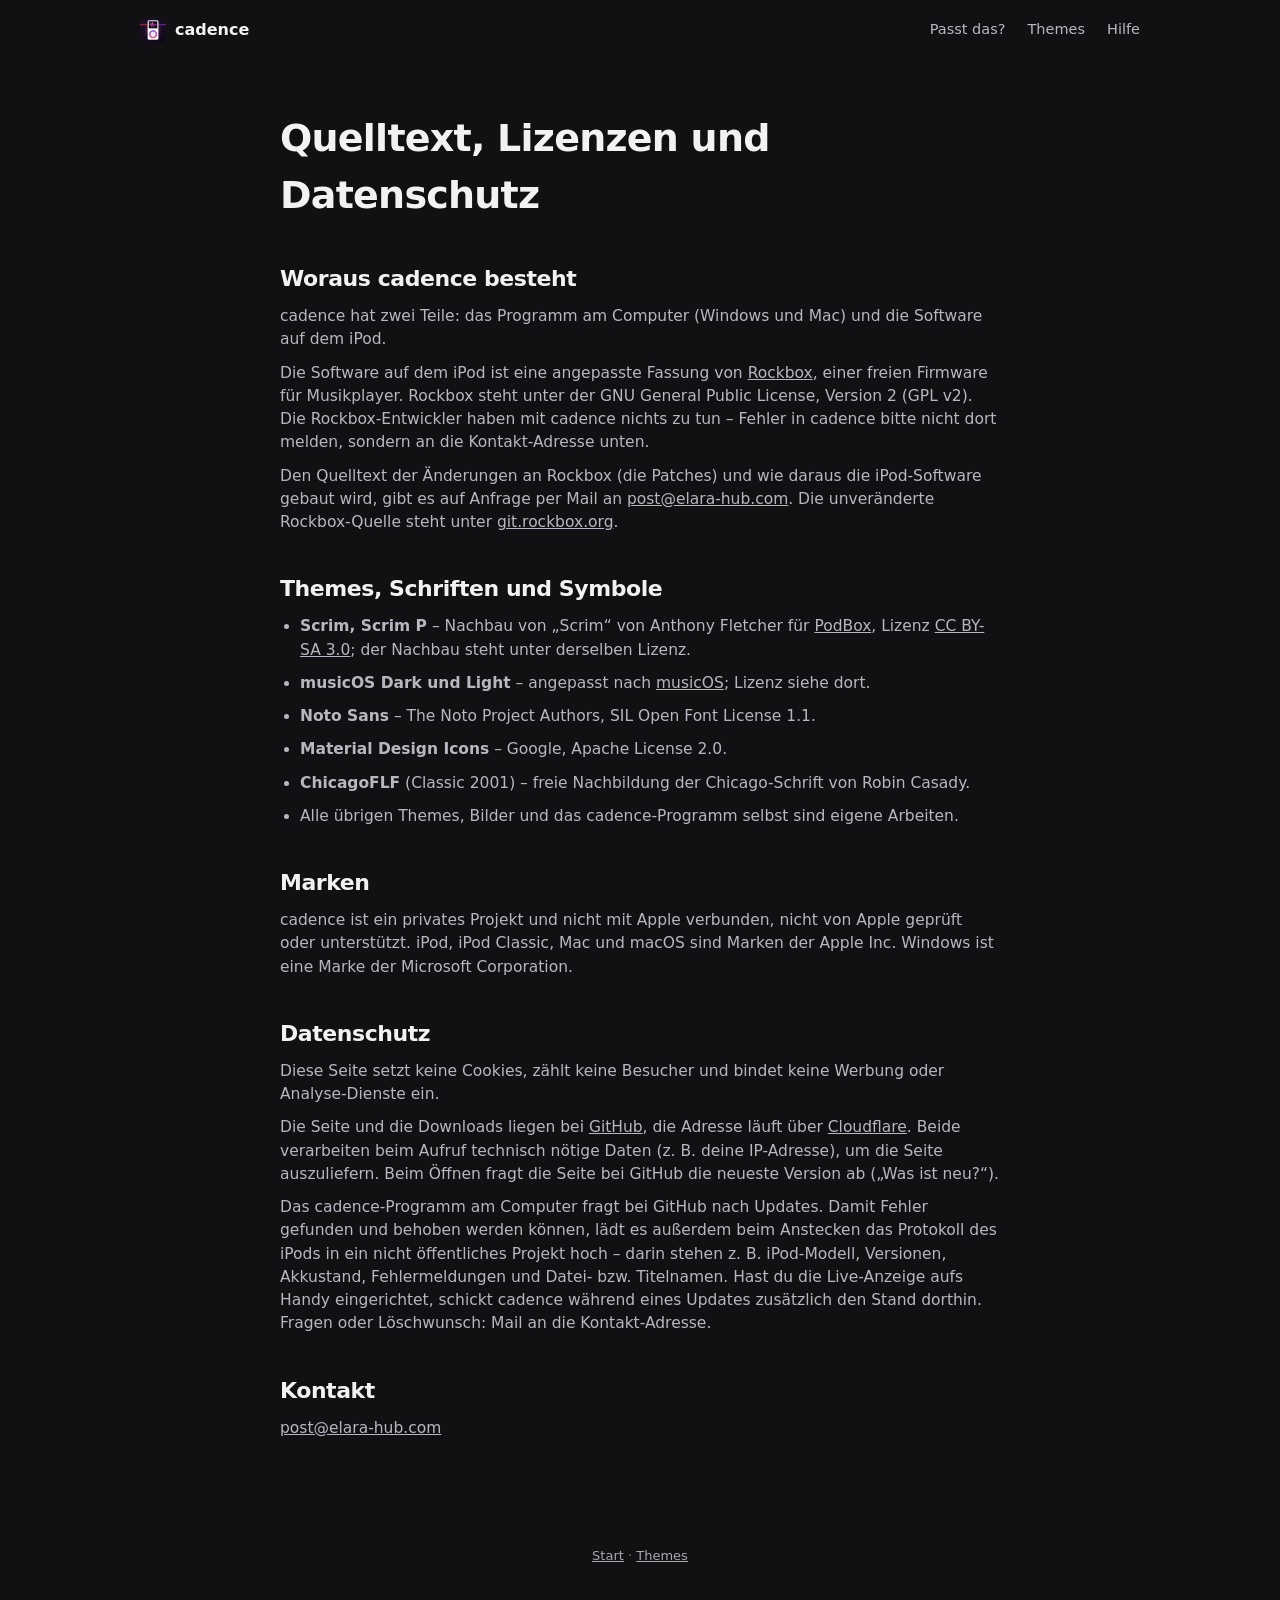
==== lizenzen.html @ da70cf5a "Download-Seite cadence.elara-hub.com: Start, Themes, Hilfe, Lizenzen + Datenschutz; Was ist neu auto" ====
<!doctype html>
<html lang="de">
<head>
<meta charset="utf-8">
<meta name="viewport" content="width=device-width,initial-scale=1">
<title>Quelltext, Lizenzen und Datenschutz – cadence</title>
<link rel="icon" href="bilder/logo-180.png">
<link rel="stylesheet" href="stil.css">
</head>
<body>
<header class="kopf"><div class="breit">
  <a class="marke" href="./"><img src="bilder/logo-180.png" alt="">cadence</a>
  <nav><a href="./#passt" class="weg">Passt das?</a><a href="themes.html">Themes</a><a href="./#hilfe">Hilfe</a></nav>
</div></header>

<section class="dunkel text"><div class="breit" style="max-width:760px">
  <h1>Quelltext, Lizenzen und Datenschutz</h1>

  <h2>Woraus cadence besteht</h2>
  <p>cadence hat zwei Teile: das Programm am Computer (Windows und Mac) und die Software auf dem iPod.</p>
  <p>Die Software auf dem iPod ist eine angepasste Fassung von <a href="https://www.rockbox.org">Rockbox</a>, einer freien
     Firmware für Musikplayer. Rockbox steht unter der GNU General Public License, Version 2 (GPL v2). Die Rockbox-Entwickler
     haben mit cadence nichts zu tun – Fehler in cadence bitte nicht dort melden, sondern an die Kontakt-Adresse unten.</p>
  <p>Den Quelltext der Änderungen an Rockbox (die Patches) und wie daraus die iPod-Software gebaut wird, gibt es auf
     Anfrage per Mail an <a href="mailto:post@elara-hub.com">post@elara-hub.com</a>. Die unveränderte Rockbox-Quelle
     steht unter <a href="https://git.rockbox.org">git.rockbox.org</a>.</p>

  <h2>Themes, Schriften und Symbole</h2>
  <ul>
    <li><b>Scrim, Scrim P</b> – Nachbau von „Scrim“ von Anthony Fletcher für
        <a href="https://github.com/anthonyfletcher/podbox">PodBox</a>, Lizenz
        <a href="https://creativecommons.org/licenses/by-sa/3.0/deed.de">CC BY-SA 3.0</a>; der Nachbau steht unter derselben Lizenz.</li>
    <li><b>musicOS Dark und Light</b> – angepasst nach <a href="https://github.com/federicoplg/musicOS">musicOS</a>; Lizenz siehe dort.</li>
    <li><b>Noto Sans</b> – The Noto Project Authors, SIL Open Font License 1.1.</li>
    <li><b>Material Design Icons</b> – Google, Apache License 2.0.</li>
    <li><b>ChicagoFLF</b> (Classic 2001) – freie Nachbildung der Chicago-Schrift von Robin Casady.</li>
    <li>Alle übrigen Themes, Bilder und das cadence-Programm selbst sind eigene Arbeiten.</li>
  </ul>

  <h2>Marken</h2>
  <p>cadence ist ein privates Projekt und nicht mit Apple verbunden, nicht von Apple geprüft oder unterstützt.
     iPod, iPod Classic, Mac und macOS sind Marken der Apple Inc. Windows ist eine Marke der Microsoft Corporation.</p>

  <h2 id="datenschutz">Datenschutz</h2>
  <p>Diese Seite setzt keine Cookies, zählt keine Besucher und bindet keine Werbung oder Analyse-Dienste ein.</p>
  <p>Die Seite und die Downloads liegen bei <a href="https://docs.github.com/de/site-policy/privacy-policies/github-general-privacy-statement">GitHub</a>,
     die Adresse läuft über <a href="https://www.cloudflare.com/de-de/privacypolicy/">Cloudflare</a>. Beide verarbeiten beim
     Aufruf technisch nötige Daten (z. B. deine IP-Adresse), um die Seite auszuliefern. Beim Öffnen fragt die Seite bei
     GitHub die neueste Version ab („Was ist neu?“).</p>
  <p>Das cadence-Programm am Computer fragt bei GitHub nach Updates. Damit Fehler gefunden und behoben werden können,
     lädt es außerdem beim Anstecken das Protokoll des iPods in ein nicht öffentliches Projekt hoch – darin stehen z. B.
     iPod-Modell, Versionen, Akkustand, Fehlermeldungen und Datei- bzw. Titelnamen. Hast du die Live-Anzeige aufs Handy
     eingerichtet, schickt cadence während eines Updates zusätzlich den Stand dorthin. Fragen oder Löschwunsch:
     Mail an die Kontakt-Adresse.</p>

  <h2>Kontakt</h2>
  <p><a href="mailto:post@elara-hub.com">post@elara-hub.com</a></p>
</div></section>

<footer><a href="./">Start</a> · <a href="themes.html">Themes</a></footer>
</body>
</html>
---- stil.css ----
/* cadence – Download-Seite (cadence.elara-hub.com). Gemeinsamer Stil für alle Seiten. */
*{box-sizing:border-box;margin:0}
:root{--dunkel:#111114;--karte:#1b1b20;--rand:#33333b;--text:#f2f2f4;--grau:#b7b7c0;--leise:#7d7d88;
  --hell:#f5f5f7;--htext:#1d1d1f;--hgrau:#55555c;--akzent:#c2185b}
html{scroll-behavior:smooth}
body{font-family:"Segoe UI",-apple-system,BlinkMacSystemFont,system-ui,sans-serif;background:var(--dunkel);color:var(--text);
  -webkit-font-smoothing:antialiased;line-height:1.5}
a{color:inherit}
img{max-width:100%}
.breit{max-width:1040px;margin:0 auto;padding:0 20px}

/* Kopf */
.kopf{position:absolute;top:0;left:0;right:0;z-index:2}
.kopf .breit{display:flex;align-items:center;justify-content:space-between;height:60px}
.kopf a{text-decoration:none;color:var(--grau);font-size:14.5px}
.kopf a:hover{color:var(--text)}
.kopf .marke{display:flex;align-items:center;gap:9px;color:var(--text);font-weight:600;font-size:16px}
.kopf .marke img{width:26px;height:26px;border-radius:6px}
.kopf nav{display:flex;gap:22px}

/* Start */
.hero{padding:118px 20px 0;text-align:center;overflow:hidden;
  background:radial-gradient(1100px 520px at 50% -80px,#5a1d4a 0%,#2a1430 38%,var(--dunkel) 72%)}
.hero .logo{width:96px;height:96px;border-radius:22px}
.hero h1{font-size:clamp(48px,9vw,80px);font-weight:700;letter-spacing:-.035em;margin-top:22px;line-height:1.05}
.unter{font-size:clamp(17px,2.4vw,21px);color:var(--grau);margin:14px auto 34px;max-width:560px}
.knoepfe{display:flex;gap:12px;justify-content:center;flex-wrap:wrap}
.knopf{display:inline-flex;flex-direction:column;align-items:flex-start;padding:14px 26px;border-radius:14px;
  text-decoration:none;color:#fff;font-weight:600;font-size:17px;min-width:240px;transition:transform .15s}
.knopf:hover{transform:translateY(-1px)}
.knopf small{font-weight:400;font-size:13px;opacity:.7;margin-top:2px}
.knopf.haupt{background:#fff;color:var(--dunkel)}
.knopf.neben{border:1px solid #3b3b44;background:var(--karte)}
.info{color:var(--leise);font-size:13.5px;margin-top:18px}
.info a{color:var(--grau)}
.schirme{display:flex;gap:18px;justify-content:center;margin:64px auto 0}
.schirm{width:224px;flex:none;border-radius:14px 14px 0 0;overflow:hidden;background:#000;padding:10px 10px 0;
  box-shadow:0 -10px 50px rgba(0,0,0,.5)}
.schirm img{display:block;width:100%;border-radius:4px 4px 0 0}
.schirm:nth-child(odd){transform:translateY(22px)}

/* helle Abschnitte */
.hell{background:var(--hell);color:var(--htext);padding:72px 0 80px}
.hell + .hell{padding-top:0}
h2{font-size:clamp(26px,4vw,32px);font-weight:650;letter-spacing:-.02em;text-align:center}
.zeile{text-align:center;color:var(--hgrau);margin-top:8px}
.raster{display:grid;grid-template-columns:repeat(3,minmax(0,1fr));gap:16px;margin-top:34px}
.karte{background:#fff;border-radius:18px;padding:24px 22px;font-size:15.5px;color:var(--hgrau)}
.karte b{display:block;color:var(--htext);font-size:17px;margin-bottom:6px}
.nr{color:var(--akzent);font-weight:700;font-size:13px;letter-spacing:.06em}
.passt{display:grid;grid-template-columns:1fr 1fr;gap:16px;margin-top:34px}
.passt ul{list-style:none;padding:0}
.passt li{padding:7px 0;border-bottom:1px solid #ececf0}
.passt li:last-child{border:0}
.ja::before{content:"✓";color:#1a8a4a;font-weight:700;margin-right:10px}
.nein::before{content:"–";color:#b0b0b8;font-weight:700;margin-right:12px}

/* dunkle Abschnitte */
.dunkel{padding:72px 0}
.galerie{display:grid;grid-template-columns:repeat(auto-fill,minmax(220px,1fr));gap:22px;margin-top:34px}
.galerie figure{margin:0}
.galerie .rahmen{background:#000;border-radius:12px;padding:8px;box-shadow:0 10px 40px rgba(0,0,0,.4)}
.galerie img{display:block;width:100%;border-radius:4px;image-rendering:auto}
.galerie figcaption{color:var(--grau);font-size:14px;margin-top:10px;text-align:center}
.mehr{text-align:center;margin-top:28px}
.mehr a{color:var(--grau);font-size:15px}

/* Fragen */
details{background:#fff;border-radius:14px;padding:16px 20px;margin-top:10px}
summary{cursor:pointer;font-weight:600;color:var(--htext);list-style:none}
summary::-webkit-details-marker{display:none}
summary::after{content:"+";float:right;color:var(--leise);font-weight:400}
details[open] summary::after{content:"–"}
details p, details ol{color:var(--hgrau);font-size:15px;margin-top:10px}
details ol{padding-left:20px}
code{background:#f0f0f3;border-radius:6px;padding:2px 7px;font-family:ui-monospace,Consolas,monospace;font-size:13.5px;color:var(--htext)}
.fragen{max-width:720px;margin:28px auto 0}

/* Neu */
.neu{max-width:720px;margin:28px auto 0;background:#fff;border-radius:18px;padding:24px 26px;color:var(--hgrau);font-size:15.5px}
.neu h3{color:var(--htext);font-size:18px;margin-bottom:8px}
.neu ul{padding-left:18px}
.neu li{margin-top:6px}

/* Textseiten */
.text{padding:110px 0 70px}
.text h1{font-size:38px;letter-spacing:-.02em}
.text h2{text-align:left;font-size:22px;margin-top:38px}
.text p,.text li{color:var(--grau);margin-top:10px;font-size:15.5px}
.text ul{padding-left:20px}

footer{padding:34px 20px 44px;color:var(--leise);font-size:13px;text-align:center;line-height:1.8}
footer a{color:#a8a8b2}

@media (max-width:760px){
  .kopf nav{gap:14px}.kopf nav a.weg{display:none}
  .raster,.passt{grid-template-columns:1fr}
  .knopf{width:100%;max-width:340px}
  .schirm{width:150px}.schirm:nth-child(n+4){display:none}
  .schirme{gap:12px}
}
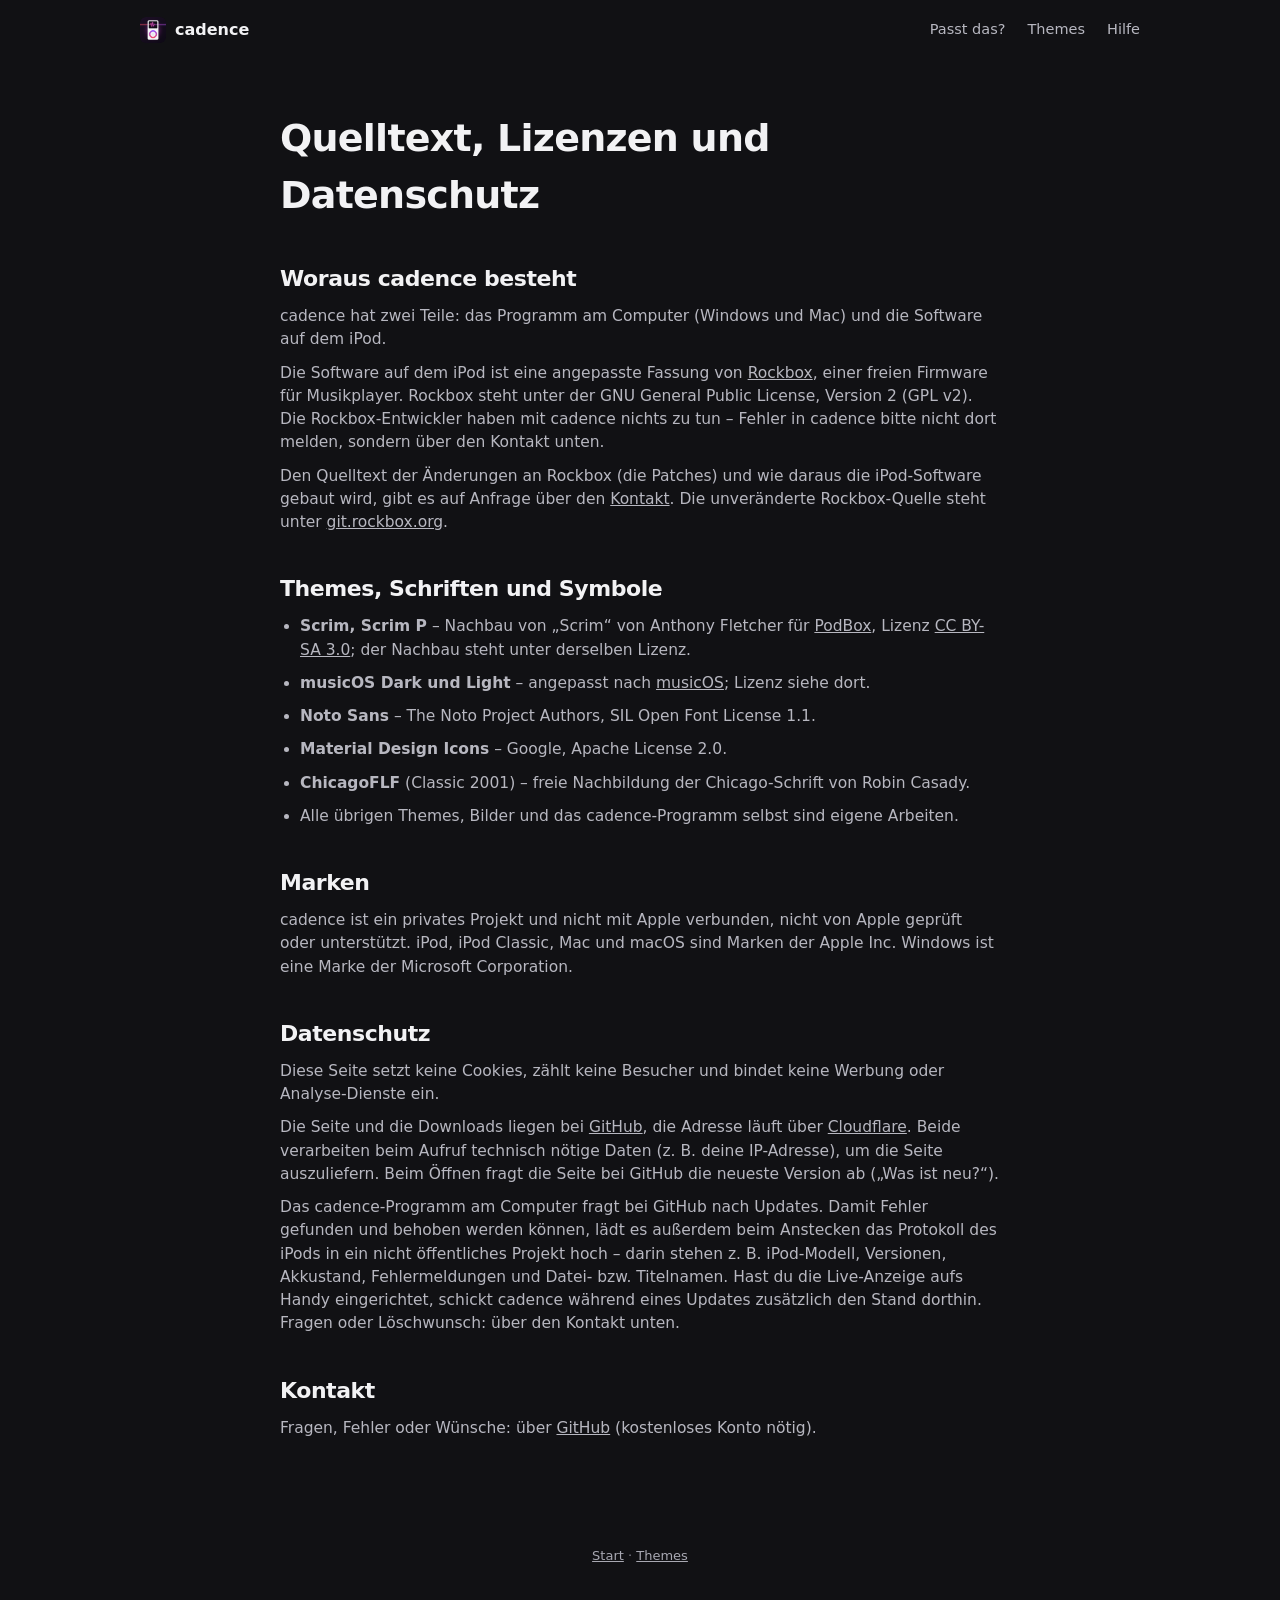
==== commit 9f3eb703: "Kontakt über GitHub statt Mail-Adresse Co-Authored-By: Claude Opus 5.5 <noreply@anthropic.com> Claud" ====
--- a/lizenzen.html
+++ b/lizenzen.html
@@ -20,9 +20,9 @@
   <p>cadence hat zwei Teile: das Programm am Computer (Windows und Mac) und die Software auf dem iPod.</p>
   <p>Die Software auf dem iPod ist eine angepasste Fassung von <a href="https://www.rockbox.org">Rockbox</a>, einer freien
      Firmware für Musikplayer. Rockbox steht unter der GNU General Public License, Version 2 (GPL v2). Die Rockbox-Entwickler
-     haben mit cadence nichts zu tun – Fehler in cadence bitte nicht dort melden, sondern an die Kontakt-Adresse unten.</p>
+     haben mit cadence nichts zu tun – Fehler in cadence bitte nicht dort melden, sondern über den Kontakt unten.</p>
   <p>Den Quelltext der Änderungen an Rockbox (die Patches) und wie daraus die iPod-Software gebaut wird, gibt es auf
-     Anfrage per Mail an <a href="mailto:post@elara-hub.com">post@elara-hub.com</a>. Die unveränderte Rockbox-Quelle
+     Anfrage über den <a href="https://github.com/StoreLiquid/cadence-download/issues">Kontakt</a>. Die unveränderte Rockbox-Quelle
      steht unter <a href="https://git.rockbox.org">git.rockbox.org</a>.</p>
 
   <h2>Themes, Schriften und Symbole</h2>
@@ -51,10 +51,10 @@
      lädt es außerdem beim Anstecken das Protokoll des iPods in ein nicht öffentliches Projekt hoch – darin stehen z. B.
      iPod-Modell, Versionen, Akkustand, Fehlermeldungen und Datei- bzw. Titelnamen. Hast du die Live-Anzeige aufs Handy
      eingerichtet, schickt cadence während eines Updates zusätzlich den Stand dorthin. Fragen oder Löschwunsch:
-     Mail an die Kontakt-Adresse.</p>
+     über den Kontakt unten.</p>
 
   <h2>Kontakt</h2>
-  <p><a href="mailto:post@elara-hub.com">post@elara-hub.com</a></p>
+  <p>Fragen, Fehler oder Wünsche: über <a href="https://github.com/StoreLiquid/cadence-download/issues">GitHub</a> (kostenloses Konto nötig).</p>
 </div></section>
 
 <footer><a href="./">Start</a> · <a href="themes.html">Themes</a></footer>
